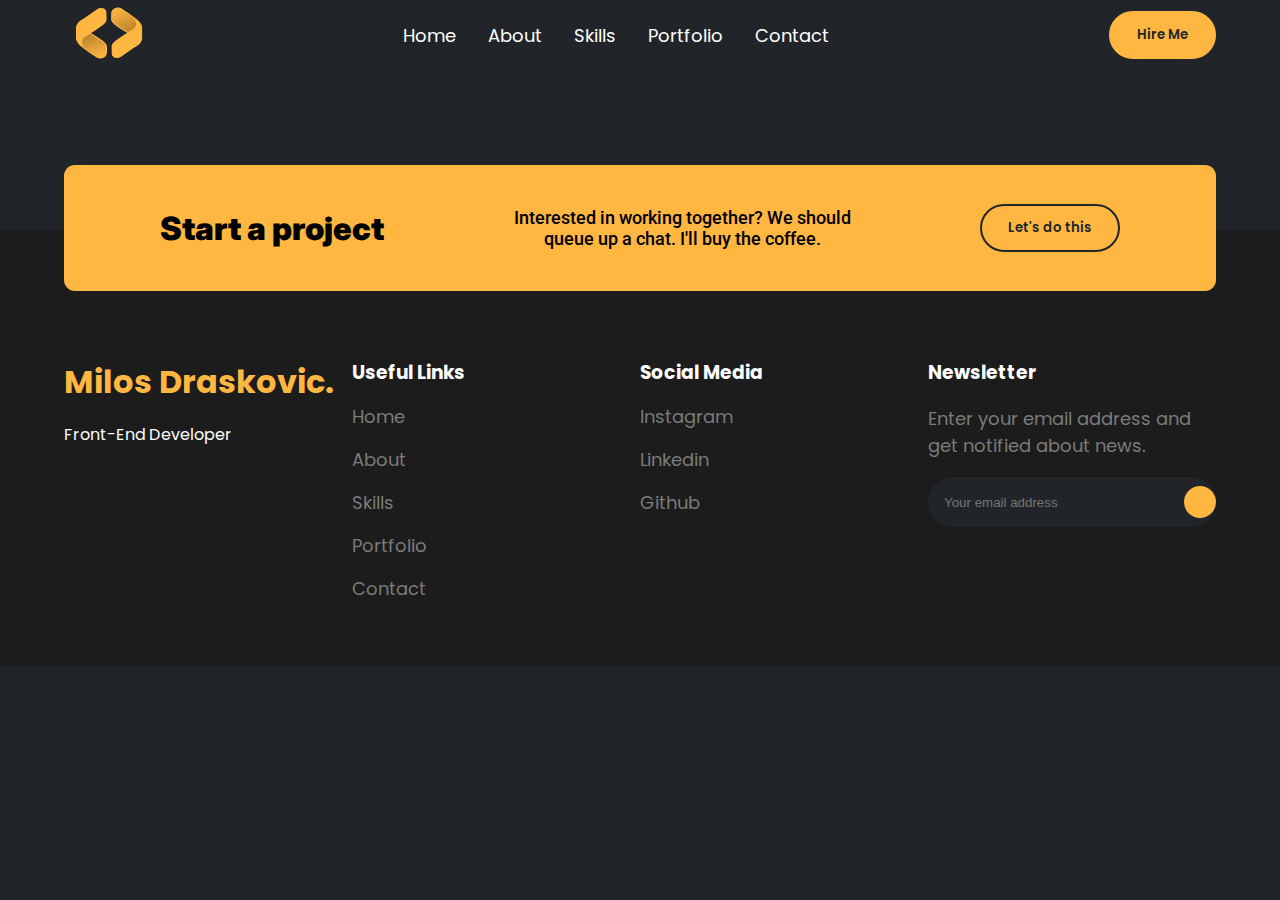
==== about.html @ 012d6f5c "created about form" ====
<!DOCTYPE html>
<html lang="en">
  <head>
    <meta charset="UTF-8" />
    <meta http-equiv="X-UA-Compatible" content="IE=edge" />
    <meta name="viewport" content="width=device-width, initial-scale=1.0" />
    <title>Internet Servis i Web Dizajn</title>
    <link
      rel="stylesheet"
      href="https://cdnjs.cloudflare.com/ajax/libs/font-awesome/6.1.1/css/all.min.css"
      integrity="sha512-KfkfwYDsLkIlwQp6LFnl8zNdLGxu9YAA1QvwINks4PhcElQSvqcyVLLD9aMhXd13uQjoXtEKNosOWaZqXgel0g=="
      crossorigin="anonymous"
      referrerpolicy="no-referrer"
    />
    <link rel="preconnect" href="https://fonts.googleapis.com" />
    <link rel="preconnect" href="https://fonts.gstatic.com" crossorigin />
    <link
      href="https://fonts.googleapis.com/css2?family=Inter:wght@400;600;700;900&family=Poppins:wght@400;600&family=Roboto:wght@400;500;700&display=swap"
      rel="stylesheet"
    />
    <link rel="stylesheet" href="style.css" />
  </head>

  <body>
    <header class="header content-container">
      <div class="logo-container">
        <a href="/index.html"><img src="images/logo.png" alt="Logo" /></a>
      </div>
      <nav class="nav">
        <ul>
          <li class="list-item"><a href="index.html">Home</a></li>
          <li class="list-item"><a href="about.html">About</a></li>
          <li class="list-item"><a href="">Skills</a></li>
          <li class="list-item"><a href="">Portfolio</a></li>
          <li class="list-item"><a href="">Contact</a></li>
        </ul>
      </nav>
      <button class="btn btn-primary">Hire Me</button>
    </header>
    <main class="main-content content-container"></main>
    <footer class="footer">
      <section class="footer-cta">
        <h2 class="fw-900 ff-inter tc-black fs-32">Start a project</h2>
        <p class="mw-350 fs-18 ff-roboto tc-black fw-500">
          Interested in working together? We should queue up a chat. I'll buy
          the coffee.
        </p>
        <button type="button" class="btn ff-roboto">Let's do this</button>
      </section>
      <section class="footer-links">
        <div>
          <h2 class="ff-poppins tc-first fs-32">Milos Draskovic.</h2>
          <p>Front-End Developer</p>
        </div>
        <div>
          <h3>Useful Links</h3>
          <ul>
            <li class="list-item"><a href="index.html">Home</a></li>
            <li class="list-item"><a href="about.html">About</a></li>
            <li class="list-item"><a href="">Skills</a></li>
            <li class="list-item"><a href="">Portfolio</a></li>
            <li class="list-item"><a href="">Contact</a></li>
          </ul>
        </div>
        <div>
          <h3>Social Media</h3>
          <ul>
            <li class="list-item"><a href="">Instagram</a></li>
            <li class="list-item"><a href="">Linkedin</a></li>
            <li class="list-item"><a href="">Github</a></li>
          </ul>
        </div>
        <div>
          <h3>Newsletter</h3>
          <p class="newsletter-para">
            Enter your email address and get notified about news.
          </p>
          <p class="input-container">
            <input type="text" placeholder="Your email address" />
            <i class="fa-solid fa-paper-plane"></i>
          </p>
        </div>
      </section>
    </footer>
  </body>
</html>
---- style.css ----
:root {
  font-size: 16px;
  --first-color: #ffb742;
  --bg-color: #212529;
  --main-text-color: #ffffff;
  --accent-color: #292b2e;
  --main-font: "Poppins", sans-serif;
  --title-font: "Inter", sans-serif;
  --roboto: "Roboto", sans-serif;
}

*,
*::before,
*:after {
  box-sizing: border-box;
}

body {
  margin: 0;
  padding: 0;
  background-color: var(--bg-color);
  color: var(--main-text-color);
}

img {
  max-width: 100%;
}

ul,
h2,
h3 {
  padding: 0;
  margin: 0;
}

li {
  list-style: none;
}

a {
  text-decoration: none;
}

.list-item {
  margin: 1rem 2rem 1rem 0;
}

.content-container {
  max-width: 1360px;
  width: 90%;
  margin: auto;
}

.header {
  display: flex;
  justify-content: space-between;
  align-items: center;
}

.nav ul {
  display: flex;
}

.nav ul li a {
  color: var(--main-text-color);
  transition: 0.3s;
  font-family: var(--main-font);
  font-size: 1.125rem;
}

.nav ul li a:hover {
  color: var(--first-color);
}

.fs-18 {
  font-size: 1.125rem;
}

.fs-24 {
  font-size: 1.5rem;
}

.fs-32 {
  font-size: 2rem;
}

.fs-48 {
  font-size: 3rem;
}

.fw-regular {
  font-weight: 400;
}

.fw-500 {
  font-weight: 500;
}

.fw-900 {
  font-weight: 900;
}

.mw-350 {
  max-width: 350px;
}

.ff-roboto {
  font-family: var(--roboto);
}

.ff-poppins {
  font-family: var(--main-font);
}

.tc-black {
  color: #000000;
}

.tc-first {
  color: var(--first-color);
}

.ff-inter {
  font-family: var(--title-font);
}

.mrgn-rst {
  margin: 0;
}

.mt-5rem {
  margin-top: 5rem;
}

.btn {
  padding: 12px 26px;
  border-radius: 50px;
  cursor: pointer;
  color: var(--bg-color);
  font-weight: 600;
  border: none;
  font-family: var(--main-font);
  background-color: transparent;
  border: 2px solid;
}

.btn-primary {
  background-color: var(--first-color);
  border-color: var(--first-color);
}

.hero-section {
  font-family: var(--title-font);
  text-align: center;
  margin: 5rem 0;
}
.hero-name {
  color: var(--first-color);
  border-bottom: 2px solid var(--first-color);
}

.meter-section {
  display: flex;
  justify-content: space-between;
  align-items: center;
  font-family: var(--title-font);
}

.meter-container {
  display: flex;
  justify-content: space-between;
  align-items: center;
  flex: 1;
  margin: 0 1rem;
  background-color: var(--accent-color);
  padding: 1rem 2rem;
  border-radius: 7px;
}

.meter-icon {
  background-color: #e9e9e9;
  width: 60px;
  height: 60px;
  border-radius: 50%;
  display: flex;
  justify-content: center;
  align-items: center;
}

.meter-text {
  text-align: center;
}

.meter-text h3 {
  color: var(--first-color);
  margin: 0;
}

.footer {
  margin-top: 10rem;
  background-color: #1c1c1c;
  position: relative;
}

.footer-cta {
  display: flex;
  justify-content: space-between;
  align-items: center;
  max-width: 1200px;
  width: 90%;
  margin: auto;
  text-align: center;
  background-color: var(--first-color);
  padding: 1.5rem 6rem;
  border-radius: 11px;
  position: absolute;
  left: 50%;
  transform: translateX(-50%);
  top: -65px;
}

.footer-links {
  max-width: 1600px;
  margin: auto;
  width: 90%;
  display: flex;
  justify-content: space-between;
  align-items: flex-start;
  padding-top: 8rem;
  font-family: var(--main-font);
  padding-bottom: 3rem;
}

.footer-links > * {
  flex: 1;
}

.footer-links li a,
.newsletter-para {
  color: #7b7b7b;
  font-size: 1.125rem;
}

.input-container {
  position: relative;
  margin: 0;
}

.input-container input {
  width: 100%;
  height: 50px;
  border-radius: 25px;
  color: #7b7b7b;
  padding-left: 1rem;
  border: none;
  background-color: var(--bg-color)
}

.input-container i {
  position: absolute;
  right: 0;
  top: 50%;
  transform: translateY(-50%);
  color: var(--bg-color);
  background-color: var(--first-color);
  padding: 1rem;
  border-radius: 50%;
  cursor: pointer;
}
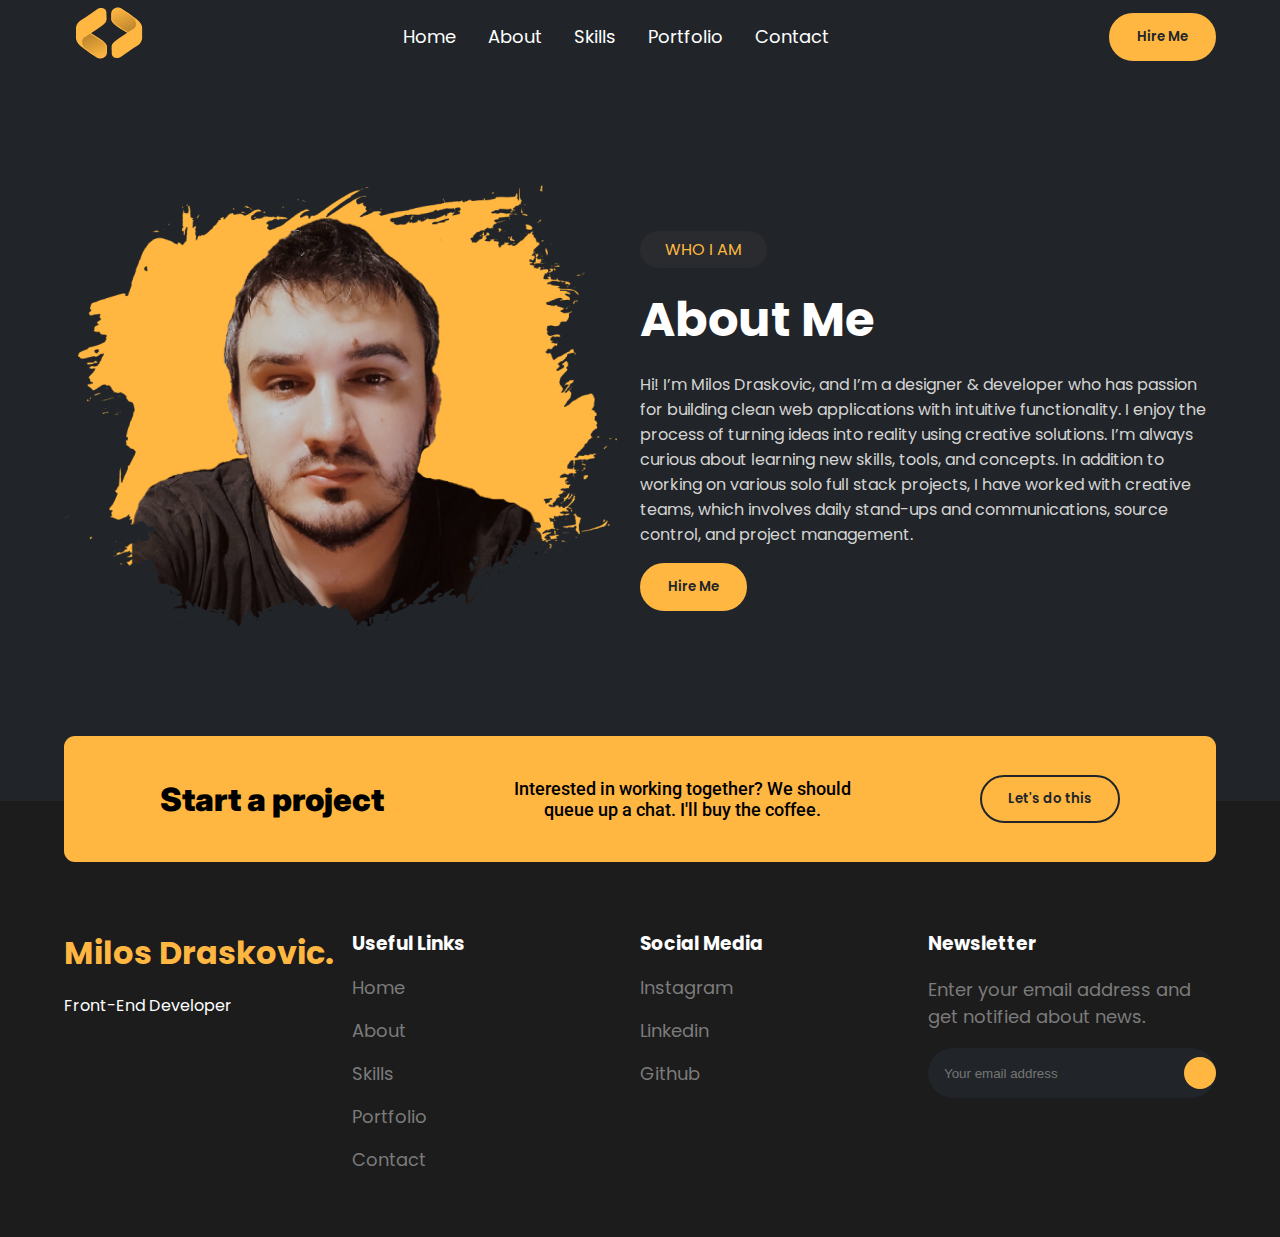
==== commit 17ae366a: "added about me page" ====
--- a/about.html
+++ b/about.html
@@ -35,9 +35,31 @@
           <li class="list-item"><a href="">Contact</a></li>
         </ul>
       </nav>
-      <button class="btn btn-primary">Hire Me</button>
+      <button class="btn btn-primary hire-me">Hire Me</button>
+      <a class="hamburger-menu" href=""><i class="fa-solid fa-bars"></i></a>
     </header>
-    <main class="main-content content-container"></main>
+    <main class="main-content content-container">
+      <section class="about-me">
+        <div class="am-image-container">
+          <img src="images/me.png" alt="" />
+        </div>
+        <div class="am-text-container">
+          <p class="section-anchor">Who I Am</p>
+          <h2 class="fs-48 fw-700">About Me</h2>
+          <p class="am-about-text">
+            Hi! I’m Milos Draskovic, and I’m a designer & developer who has
+            passion for building clean web applications with intuitive
+            functionality. I enjoy the process of turning ideas into reality
+            using creative solutions. I’m always curious about learning new
+            skills, tools, and concepts. In addition to working on various solo
+            full stack projects, I have worked with creative teams, which
+            involves daily stand-ups and communications, source control, and
+            project management.
+          </p>
+          <button class="btn btn-primary">Hire Me</button>
+        </div>
+      </section>
+    </main>
     <footer class="footer">
       <section class="footer-cta">
         <h2 class="fw-900 ff-inter tc-black fs-32">Start a project</h2>
@@ -82,5 +104,7 @@
         </div>
       </section>
     </footer>
+
+    <script src="script.js"></script>
   </body>
 </html>
--- a/style.css
+++ b/style.css
@@ -9,6 +9,7 @@
   --roboto: "Roboto", sans-serif;
 }
 
+/* **********RESET************* */
 *,
 *::before,
 *:after {
@@ -20,6 +21,7 @@
   padding: 0;
   background-color: var(--bg-color);
   color: var(--main-text-color);
+  font-family: var(--main-font);
 }
 
 img {
@@ -41,20 +43,22 @@
   text-decoration: none;
 }
 
-.list-item {
-  margin: 1rem 2rem 1rem 0;
-}
-
 .content-container {
   max-width: 1360px;
   width: 90%;
   margin: auto;
 }
 
+/* **************NAVIGATION HEADER*********** */
+.list-item {
+  margin: 1rem 2rem 1rem 0;
+}
+
 .header {
   display: flex;
   justify-content: space-between;
   align-items: center;
+  margin-bottom: 7rem;
 }
 
 .nav ul {
@@ -72,6 +76,13 @@
   color: var(--first-color);
 }
 
+.hamburger-menu {
+  color: var(--first-color);
+  font-size: 2rem;
+  display: none;
+}
+
+/* ********UTILITY CLASSES************ */
 .fs-18 {
   font-size: 1.125rem;
 }
@@ -94,6 +105,10 @@
 
 .fw-500 {
   font-weight: 500;
+}
+
+.fw-700 {
+  font-weight: 700;
 }
 
 .fw-900 {
@@ -149,6 +164,11 @@
   border-color: var(--first-color);
 }
 
+.display {
+  display: block !important;
+}
+
+/* **********HERO AND METER SECTION******** */
 .hero-section {
   font-family: var(--title-font);
   text-align: center;
@@ -175,6 +195,7 @@
   background-color: var(--accent-color);
   padding: 1rem 2rem;
   border-radius: 7px;
+  margin-bottom: 1rem;
 }
 
 .meter-icon {
@@ -189,6 +210,7 @@
 
 .meter-text {
   text-align: center;
+  min-width: 160px;
 }
 
 .meter-text h3 {
@@ -196,6 +218,7 @@
   margin: 0;
 }
 
+/* *********FOOTER*************** */
 .footer {
   margin-top: 10rem;
   background-color: #1c1c1c;
@@ -253,7 +276,7 @@
   color: #7b7b7b;
   padding-left: 1rem;
   border: none;
-  background-color: var(--bg-color)
+  background-color: var(--bg-color);
 }
 
 .input-container i {
@@ -267,3 +290,100 @@
   border-radius: 50%;
   cursor: pointer;
 }
+
+/* ***********ABOUT************* */
+.about-me {
+  display: flex;
+  align-items: center;
+}
+
+.about-me > * {
+  flex: 1;
+}
+.section-anchor {
+  color: var(--first-color);
+  text-transform: uppercase;
+  background-color: var(--accent-color);
+  display: inline-block;
+  padding: 6px 25px 6px 25px;
+  border-radius: 25px;
+}
+
+.am-about-text {
+  color: #d4d4d4;
+}
+
+/* **********RESPONSIVE*********** */
+@media screen and (max-width: 1060px) {
+  :root {
+    font-size: 14px;
+  }
+}
+
+@media screen and (max-width: 980px) {
+  .meter-section {
+    flex-wrap: wrap;
+  }
+
+  .footer-cta {
+    flex-direction: column;
+    position: initial;
+    inset: initial;
+    transform: initial;
+  }
+
+  .footer-links {
+    flex-direction: column;
+    align-items: center;
+    text-align: center;
+  }
+
+  .footer-links .list-item {
+    margin: 1rem;
+  }
+
+  .hamburger-menu {
+    display: block;
+    position: absolute;
+    right: 30px;
+    top: 25px;
+  }
+
+  .hire-me {
+    display: none;
+  }
+
+  body {
+    position: relative;
+  }
+
+  .header {
+    align-items: flex-start;
+    flex-direction: column;
+  }
+
+  .nav {
+    width: 100%;
+    background-color: var(--accent-color);
+    display: none;
+  }
+
+  .nav li {
+    margin: 1rem;
+  }
+
+  .nav ul {
+    flex-direction: column;
+    align-items: center;
+  }
+}
+
+@media screen and (max-width: 500px) {
+  :root {
+    font-size: 12px;
+  }
+
+  .meter-text {
+    min-width: 150px;
+  }
+}
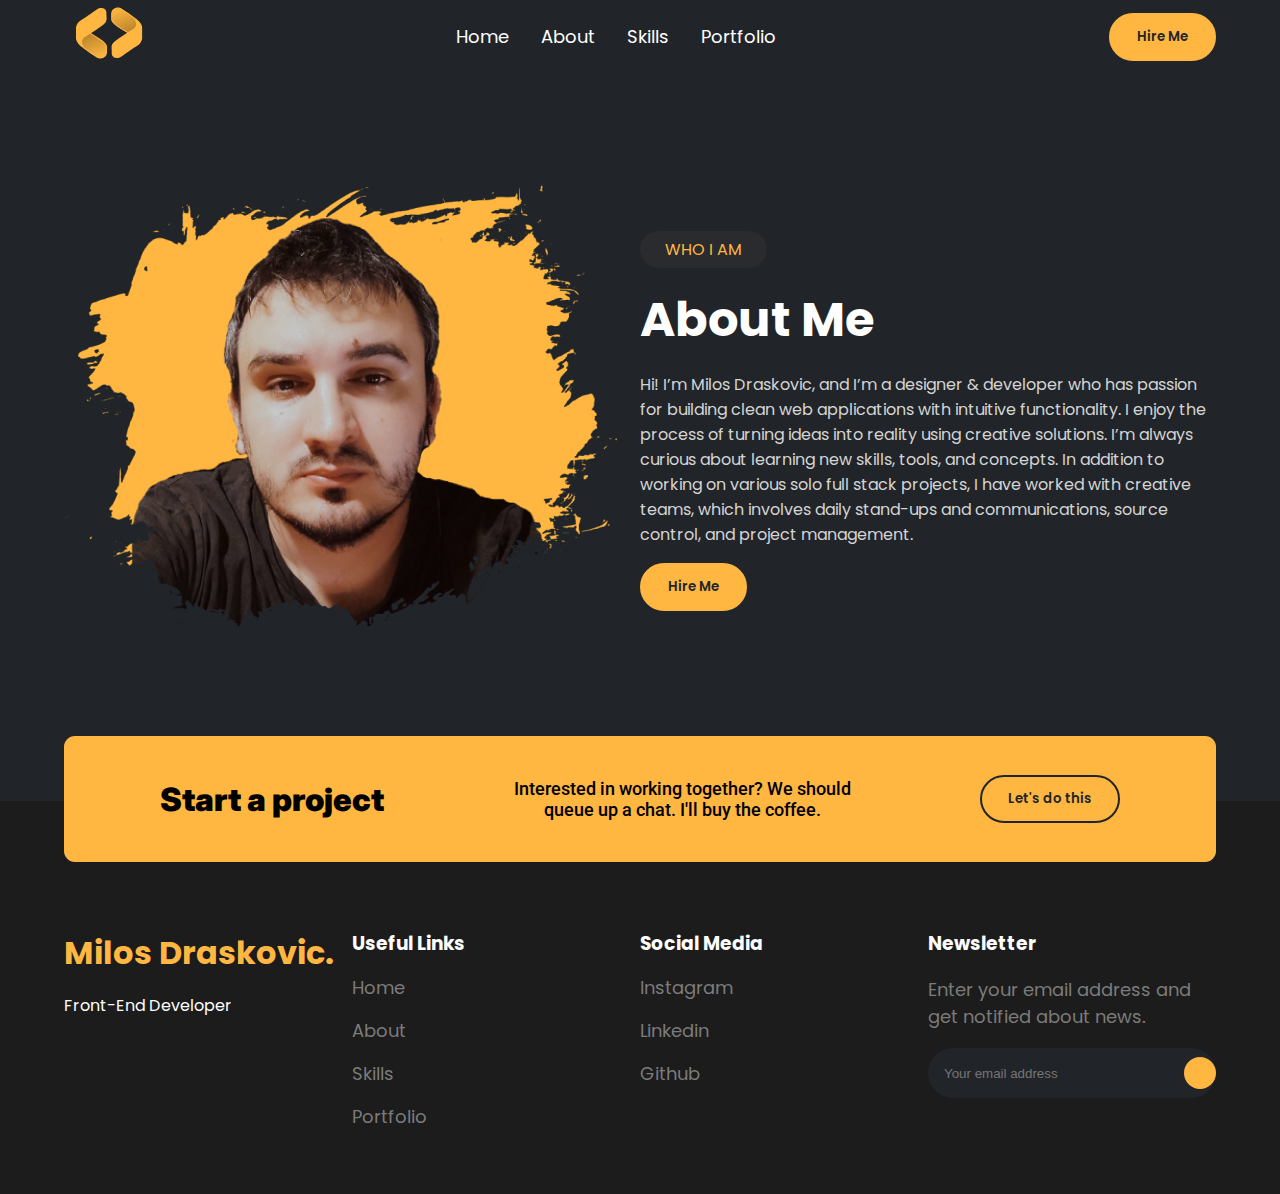
==== commit 9c044f11: "zavrsne popravke" ====
--- a/about.html
+++ b/about.html
@@ -4,7 +4,7 @@
     <meta charset="UTF-8" />
     <meta http-equiv="X-UA-Compatible" content="IE=edge" />
     <meta name="viewport" content="width=device-width, initial-scale=1.0" />
-    <title>Internet Servis i Web Dizajn</title>
+    <title>About | Internet Servis i Web Dizajn</title>
     <link
       rel="stylesheet"
       href="https://cdnjs.cloudflare.com/ajax/libs/font-awesome/6.1.1/css/all.min.css"
@@ -30,23 +30,22 @@
         <ul>
           <li class="list-item"><a href="index.html">Home</a></li>
           <li class="list-item"><a href="about.html">About</a></li>
-          <li class="list-item"><a href="">Skills</a></li>
-          <li class="list-item"><a href="">Portfolio</a></li>
-          <li class="list-item"><a href="">Contact</a></li>
+          <li class="list-item"><a href="skills.html">Skills</a></li>
+          <li class="list-item"><a href="portfolio.html">Portfolio</a></li>
         </ul>
       </nav>
       <button class="btn btn-primary hire-me">Hire Me</button>
       <a class="hamburger-menu" href=""><i class="fa-solid fa-bars"></i></a>
     </header>
     <main class="main-content content-container">
-      <section class="about-me">
-        <div class="am-image-container">
+      <section class="flex-section">
+        <div>
           <img src="images/me.png" alt="" />
         </div>
-        <div class="am-text-container">
-          <p class="section-anchor">Who I Am</p>
+        <div class="flex-section-text-container">
+          <p class="flex-section-anchor">Who I Am</p>
           <h2 class="fs-48 fw-700">About Me</h2>
-          <p class="am-about-text">
+          <p class="flex-section-about-text">
             Hi! I’m Milos Draskovic, and I’m a designer & developer who has
             passion for building clean web applications with intuitive
             functionality. I enjoy the process of turning ideas into reality
@@ -79,9 +78,8 @@
           <ul>
             <li class="list-item"><a href="index.html">Home</a></li>
             <li class="list-item"><a href="about.html">About</a></li>
-            <li class="list-item"><a href="">Skills</a></li>
-            <li class="list-item"><a href="">Portfolio</a></li>
-            <li class="list-item"><a href="">Contact</a></li>
+            <li class="list-item"><a href="skills.html">Skills</a></li>
+            <li class="list-item"><a href="portfolio.html">Portfolio</a></li>
           </ul>
         </div>
         <div>
--- a/style.css
+++ b/style.css
@@ -292,15 +292,16 @@
 }
 
 /* ***********ABOUT************* */
-.about-me {
-  display: flex;
-  align-items: center;
-}
-
-.about-me > * {
+.flex-section {
+  display: flex;
+  align-items: center;
+  justify-content: center;
+}
+
+.flex-section > * {
   flex: 1;
 }
-.section-anchor {
+.flex-section-anchor {
   color: var(--first-color);
   text-transform: uppercase;
   background-color: var(--accent-color);
@@ -309,8 +310,61 @@
   border-radius: 25px;
 }
 
-.am-about-text {
+.flex-section-about-text {
   color: #d4d4d4;
+}
+
+/* **********SKILLS*********** */
+.flex-section-skills-container {
+  display: grid;
+  grid-template-columns: repeat(3, 1fr);
+  gap: 2rem;
+  justify-items: end;
+}
+
+.flex-section-skills-container img {
+  width: 70px;
+  height: 70px;
+  padding: 1rem;
+  background-color: var(--accent-color);
+}
+
+/* **************PORTFOLIO************* */
+.portfolio-gallery {
+  text-align: center;
+}
+
+.gallery-images {
+  display: grid;
+  grid-template-columns: 1fr 1fr 1fr;
+  gap: 2rem;
+}
+
+.gallery-nav ul {
+  display: flex;
+  justify-content: center;
+  align-items: center;
+}
+
+.gallery-nav ul li {
+  margin: 2rem;
+}
+
+.gallery-nav a {
+  color: var(--main-text-color);
+  padding: 0.7rem 1rem;
+  font-weight: 600;
+  border-radius: 3px;
+}
+
+.gallery-nav ul li a:hover {
+  background-color: var(--first-color);
+  color: var(--bg-color);
+}
+
+a.gallery-active-link {
+  background-color: var(--first-color);
+  color: var(--bg-color);
 }
 
 /* **********RESPONSIVE*********** */
@@ -376,6 +430,23 @@
     flex-direction: column;
     align-items: center;
   }
+
+  .flex-section {
+    flex-direction: column;
+    text-align: center;
+  }
+
+  .flex-section-skills-container {
+    margin-top: 5rem;
+  }
+
+  .gallery-images {
+    grid-template-columns: 1fr 1fr;
+  }
+
+  .gallery-header {
+    flex-direction: column;
+  }
 }
 
 @media screen and (max-width: 500px) {
@@ -386,4 +457,9 @@
   .meter-text {
     min-width: 150px;
   }
-}
+
+  .gallery-images {
+    grid-template-columns: 1fr;
+    justify-items: center;
+  }
+}
